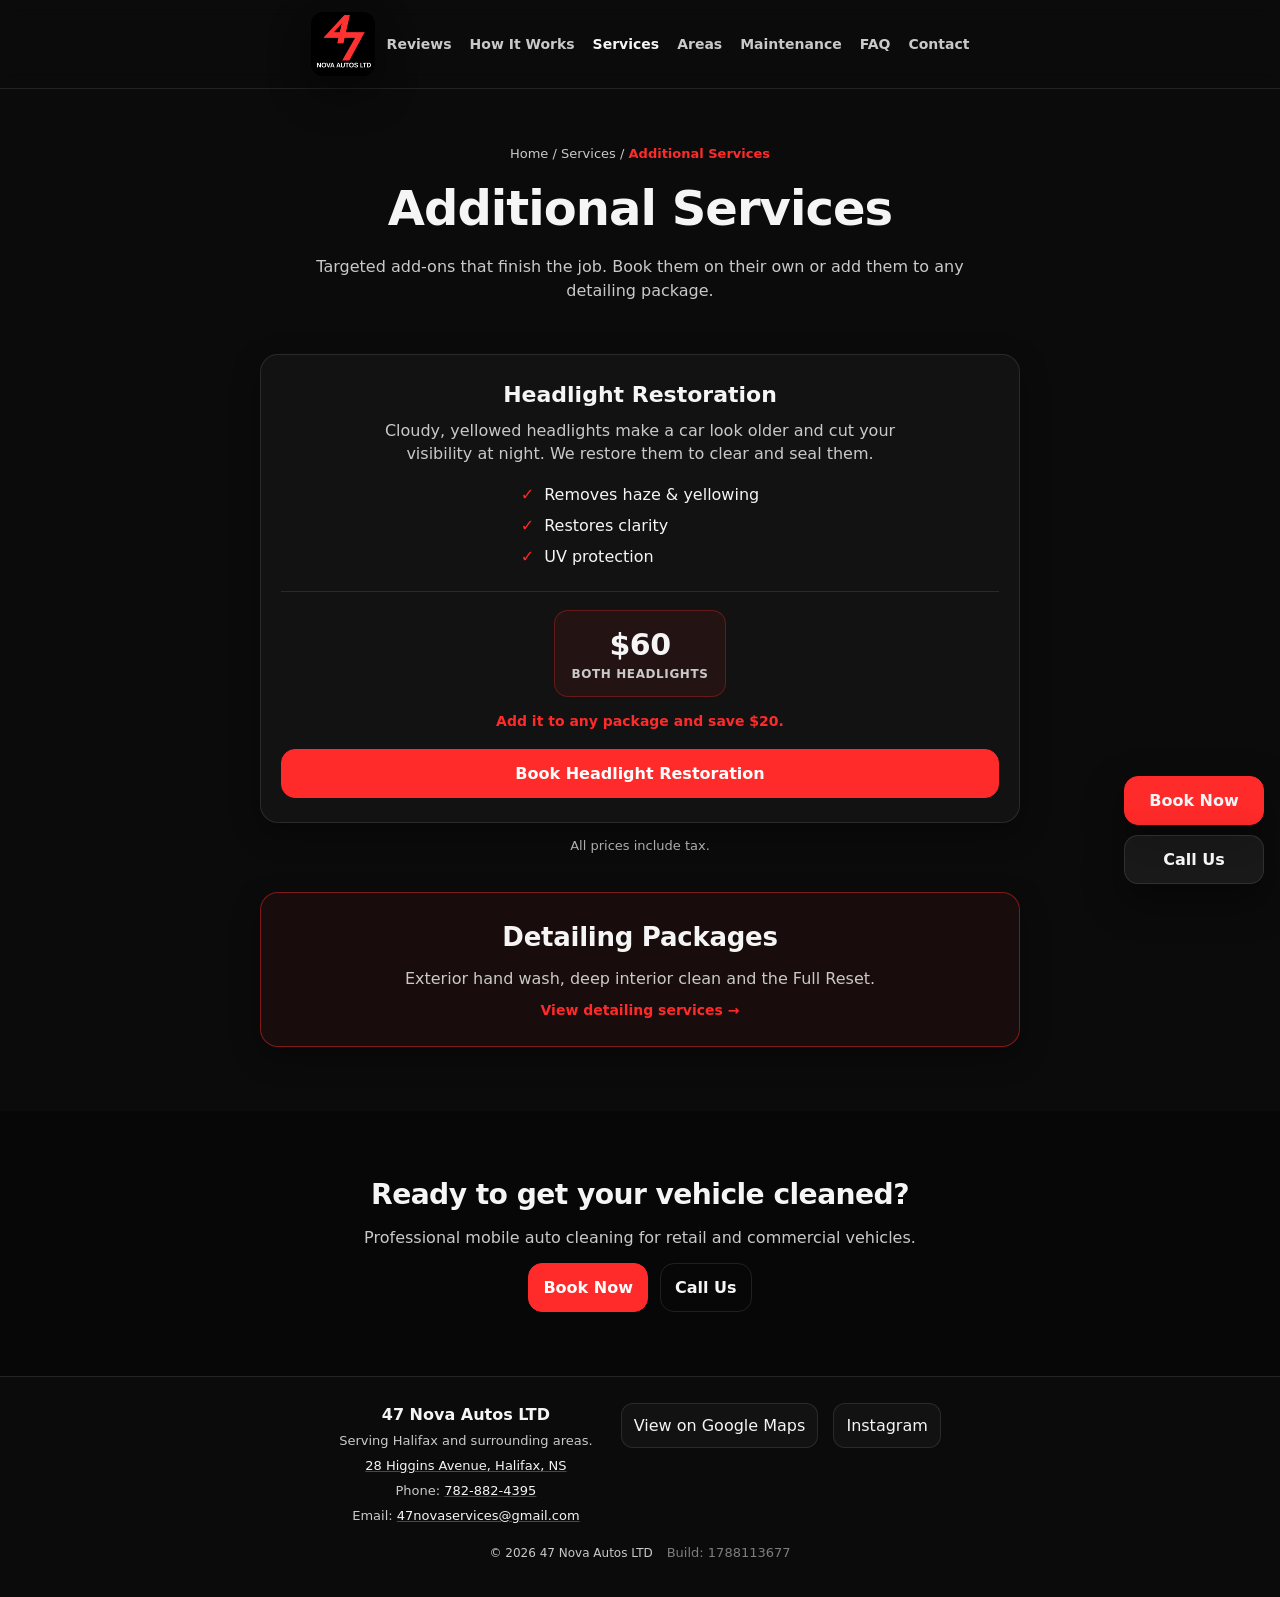
==== additional-services.html @ 2f02de47 "Split Services into Detailing and Additional Services pages" ====
<!doctype html>
<html lang="en">
<head>
  <meta charset="utf-8" />
  <meta name="viewport" content="width=device-width, initial-scale=1" />
  <title>Additional Services — 47 Nova Autos LTD</title>
  <meta name="description" content="Add-on services from 47 Nova Autos in Halifax, including headlight restoration. Book on its own or add to any detailing package." />
  <link rel="icon" href="images/logo.png" />
  <link rel="stylesheet" href="style.css?v=1792000000" />
</head>
<body>
  <header class="header">
    <div class="header-inner">
      <a class="brand" href="index.html" aria-label="47 Nova Autos LTD">
        <img src="images/logo.png" alt="47 Nova Autos LTD logo" class="brand-logo" />
      </a>

      <nav class="nav" aria-label="Primary navigation">
        <a href="index.html#reviews">Reviews</a>
        <a href="index.html#how">How It Works</a>
        <a href="index.html#services" aria-current="page">Services</a>
        <a href="index.html#coverage">Areas</a>
        <a href="index.html#fleet">Maintenance</a>
        <a href="index.html#faq">FAQ</a>
        <a href="index.html#contact">Contact</a>
      </nav>

      <button class="menu-btn" id="menuBtn" aria-expanded="false" aria-controls="mobileMenu">
        <span class="menu-icon" aria-hidden="true">☰</span>
        <span class="sr-only">Menu</span>
      </button>
    </div>

    <div class="mobile-menu" id="mobileMenu" hidden>
      <a href="index.html#reviews">Reviews</a>
      <a href="index.html#how">How It Works</a>
      <a href="index.html#services" aria-current="page">Services</a>
      <a href="index.html#coverage">Areas</a>
      <a href="index.html#fleet">Maintenance</a>
      <a href="index.html#faq">FAQ</a>
      <a href="index.html#contact">Contact</a>
    </div>
  </header>

  <main id="top">

    <section class="section page-hero">
      <div class="container">
        <nav class="crumbs" aria-label="Breadcrumb"><a href="index.html">Home</a> <span aria-hidden="true">/</span> <a href="index.html#services">Services</a> <span aria-hidden="true">/</span> <span aria-current="page">Additional Services</span></nav>
        <h1 class="page-title">Additional Services</h1>
        <p class="lead">Targeted add-ons that finish the job. Book them on their own or add them to any detailing package.</p>
      </div>
    </section>

    <section class="section svc-page">
      <div class="container">
        <div class="svc-wrap">
          <div class="svc-panel" id="panel-additional">
            <h3>Headlight Restoration</h3>
            <p class="svc-desc">Cloudy, yellowed headlights make a car look older and cut your visibility at night. We restore them to clear and seal them.</p>
            <ul class="svc-list">
              <li>Removes haze &amp; yellowing</li>
              <li>Restores clarity</li>
              <li>UV protection</li>
            </ul>
            <div class="svc-prices">
              <div class="svc-price"><span class="svc-amt">$60</span><span class="svc-lab">Both headlights</span></div>
            </div>
            <p class="svc-note">Add it to any package and save $20.</p>
            <a class="btn primary full" href="#" data-booking>Book Headlight Restoration</a>
          </div>
        </div>
        <p class="micro subtle svc-tax">All prices include tax.</p>

        <a class="svc-category svc-crosslink" href="detailing.html">
          <span class="svc-cat-title">Detailing Packages</span>
          <span class="svc-cat-intro">Exterior hand wash, deep interior clean and the Full Reset.</span>
          <span class="svc-cat-cta">View detailing services <span aria-hidden="true">&rarr;</span></span>
        </a>
      </div>
    </section>

    <section class="section cta">
      <div class="container cta-inner">
        <h2>Ready to get your vehicle cleaned?</h2>
        <p class="lead">Professional mobile auto cleaning for retail and commercial vehicles.</p>
        <div class="cta-actions">
          <a class="btn primary" href="#" data-booking>Book Now</a>
          <a class="btn ghost" href="tel:+17828824395">Call Us</a>
        </div>
      </div>
    </section>

    <footer class="footer" id="contact">
      <div class="container footer-inner">
        <div class="footer-left">
          <div class="footer-brand">47 Nova Autos LTD</div>
          <div class="footer-sub">Serving Halifax and surrounding areas.</div>
          <div class="footer-sub"><a class="inline" href="https://www.google.com/maps/search/?api=1&query=28+Higgins+Avenue,+Halifax,+NS" target="_blank" rel="noopener">28 Higgins Avenue, Halifax, NS</a></div>
          <div class="footer-sub">Phone: <a class="inline" href="tel:+17828824395">782-882-4395</a></div>
          <div class="footer-sub">Email: <a class="inline" href="mailto:47novaservices@gmail.com">47novaservices@gmail.com</a></div>
        </div>
        <div class="footer-right">
          <a class="footer-link" href="https://www.google.com/maps/search/?api=1&query=28+Higgins+Avenue,+Halifax,+NS" target="_blank" rel="noopener">View on Google Maps</a>
          <a class="footer-link" href="https://www.instagram.com/47_novaautos" target="_blank" rel="noopener">Instagram</a>
        </div>
      </div>
      <div class="container footer-bottom">
        <span>© <span id="year"></span> 47 Nova Autos LTD</span> <span class="micro subtle" style="margin-left:10px;opacity:.6">Build: 1788113677</span>
      </div>
    </footer>
  </main>

  <div class="floating" aria-label="Quick actions">
    <a class="fab fab-primary" href="#" data-booking>Book Now</a>
    <a class="fab" href="tel:+17828824395">Call Us</a>
  </div>

  <script src="script.js?v=1792000000"></script>
</body>
</html>
---- style.css ----
/* 47 Nova Autos LTD — Black / Red / White */
:root{
  --bg:#0b0b0b;
  --card:#111;
  --alt:#0f0f0f;
  --text:#f5f5f5;
  --muted:#c9c9c9;
  --red:#ff2a2a;
  --border:rgba(255,255,255,.10);
  --shadow:0 16px 40px rgba(0,0,0,.45);
  --radius:18px;
}

*{box-sizing:border-box}
html,body{margin:0;padding:0}
body{
  font-family: system-ui, -apple-system, Segoe UI, Roboto, Helvetica, Arial, "Apple Color Emoji","Segoe UI Emoji";
  background:var(--bg);
  color:var(--text);
  line-height:1.45;
  text-align:center;
}

a{color:inherit;text-decoration:none}
.inline{color:var(--text);text-decoration:underline;text-decoration-color:rgba(255,255,255,.25)}
.inline:hover{text-decoration-color:rgba(255,255,255,.6)}
code{font-family: ui-monospace, SFMono-Regular, Menlo, Monaco, Consolas, "Liberation Mono", "Courier New", monospace;}

.sr-only{position:absolute;left:-9999px;top:auto;width:1px;height:1px;overflow:hidden}

.container{max-width:1120px;margin:0 auto;padding:0 18px}
.section{padding:64px 0}
.section.alt{background:var(--alt)}
.section.cta{background:#070707}

h1,h2,h3{margin:0 0 10px}
h1{font-size:clamp(30px,3.3vw,52px);letter-spacing:-.02em}
h2{font-size:clamp(24px,2.2vw,34px);letter-spacing:-.02em}
h3{font-size:18px}
p{margin:0 0 12px}
.muted{color:var(--muted)}
.lead{color:var(--muted);max-width:70ch;margin:0 auto}
.micro{color:var(--muted);font-size:13px;margin-top:10px}
.subtle{opacity:.85}

.header{
  position:sticky;top:0;z-index:60;
  background:rgba(11,11,11,.82);
  backdrop-filter:saturate(140%) blur(10px);
  border-bottom:1px solid var(--border);
}
.header-inner{
  max-width:1120px;margin:0 auto;padding:12px 18px;
  display:flex;align-items:center;justify-content:center;gap:12px;
}
.brand{display:flex;align-items:center}
.brand-logo{height: 64px;width:auto;border-radius:12px;box-shadow:var(--shadow)}
.nav{display:flex;gap:18px;align-items:center}
.nav a{color:var(--muted);font-weight:700;font-size:14px}
.nav a:hover{color:var(--text)}

.menu-btn{
  display:none;
  background:transparent;border:1px solid var(--border);color:var(--text);
  padding:10px 12px;border-radius:12px;cursor:pointer;
}
.menu-icon{font-size:18px}

.mobile-menu{
  max-width:1120px;margin:0 auto;
  padding:8px 18px 14px;
  display:flex;flex-direction:column;gap:10px;
}
.mobile-menu a{
  color:var(--text);
  padding:12px 12px;
  border:1px solid var(--border);
  border-radius:14px;
  background:rgba(255,255,255,.03);
}

.hero{position:relative;overflow:hidden;min-height:100vh;min-height:100svh;display:flex;align-items:center;justify-content:center;text-align:center;padding:64px 0}.hero-video{position:absolute;inset:0;width:100%;height:100%;object-fit:cover;z-index:0}.hero-overlay{position:absolute;inset:0;background:linear-gradient(180deg, rgba(0,0,0,.6), rgba(0,0,0,.7));z-index:1}.hero-inner{position:relative;z-index:2;display:flex;flex-direction:column;align-items:center;width:100%}.hero-copy{max-width:760px;margin:0 auto}.hero-logo{height:150px;width:auto;margin:0 auto 20px;display:block;filter:drop-shadow(0 8px 20px rgba(0,0,0,.55))}.subhead{color:var(--muted);font-weight:600}.hero-actions{display:flex;gap:12px;flex-wrap:wrap;margin-top:16px;justify-content:center}
@media (max-width: 720px){.hero-logo{height:110px;margin-bottom:16px}}
.dots{display:flex;gap:8px;align-items:center;flex:1;justify-content:center}
.dot{
  width:8px;height:8px;border-radius:999px;
  border:1px solid rgba(255,255,255,.35);
  background:transparent;
}
.dot.active{background:var(--red);border-color:var(--red)}
.chip{
  min-width:44px;height:36px;
  border-radius:999px;
  border:1px solid var(--border);
  background:rgba(255,255,255,.04);
  color:var(--text);
  cursor:pointer;
}
.chip:hover{background:rgba(255,255,255,.08)}


.pill{
  display:inline-block;
  padding:8px 12px;
  border:1px solid var(--border);
  border-radius:999px;
  background:rgba(255,255,255,.03);
  color:var(--muted);
  font-size:13px;
  margin:10px 0 18px;
}

.cards{
  display:grid;
  grid-template-columns: repeat(4, minmax(0,1fr));
  gap:14px;
}
.card{
  display:flex;flex-direction:column;
  position:relative;
  border:1px solid var(--border);
  border-radius:var(--radius);
  background:rgba(255,255,255,.03);
  padding:16px;
  box-shadow:0 10px 28px rgba(0,0,0,.35);
}
.card .btn{margin-top:auto}
.card ul{margin:12px 0 14px;padding-left:0;list-style-position:inside;color:var(--muted)}
.card li{margin:6px 0}
.price{font-size:28px;font-weight:850;letter-spacing:-.02em;margin-top:4px}
.price-alt{font-size:22px;margin-top:0}
.price-sub{font-size:12px;font-weight:600;letter-spacing:.04em;text-transform:uppercase;color:var(--muted)}
.label{font-size:12px;color:var(--muted);margin-top:6px}
.featured{border-color:rgba(255,42,42,.55);background:rgba(255,42,42,.06)}
.badge{
  position:absolute;top:-12px;left:50%;transform:translateX(-50%);white-space:nowrap;
  background:var(--red);color:#fff;
  font-size:12px;font-weight:800;
  padding:6px 10px;border-radius:999px;
}

.btn{
  display:inline-flex;align-items:center;justify-content:center;
  padding:12px 14px;border-radius:14px;
  font-weight:800;
  border:1px solid var(--border);
  cursor:pointer;
  transition: transform .08s ease, background .15s ease, border-color .15s ease;
}
.btn:hover{transform:translateY(-1px)}
.btn.primary{background:var(--red);border-color:var(--red);color:#fff}
.btn.ghost{background:transparent;color:var(--text)}
.btn.ghost:hover{background:rgba(255,255,255,.06)}
.btn.full{width:100%}

.trust{
  display:grid;
  grid-template-columns: repeat(4, minmax(0,1fr));
  gap:12px;
  margin-top:18px;
}
.trust-item{
  border:1px solid var(--border);
  border-radius:var(--radius);
  background:rgba(255,255,255,.03);
  padding:14px;
}
.trust-title{font-weight:850}
.trust-text{color:var(--muted);font-size:13px;margin-top:6px}
.authority{margin-top:16px;color:var(--muted);font-weight:650}

.fleet-copy{color:var(--muted);max-width:80ch;margin:0 auto}

.form{
  border:1px solid var(--border);
  border-radius:var(--radius);
  background:rgba(255,255,255,.03);
  padding:16px;
}
.form-grid{
  display:grid;
  grid-template-columns: 1fr 1fr;
  gap:14px;
}
.fieldset{
  border:1px solid var(--border);
  border-radius:var(--radius);
  padding:14px;
  background:rgba(0,0,0,.22);
}
.fieldset legend{padding:0 6px;color:var(--text);font-weight:850}
.radio,.check{display:flex;align-items:center;justify-content:center;gap:10px;color:var(--muted);margin:10px 0}
.fieldset label{display:block;color:var(--muted);font-size:13px;margin-top:10px}
input[type="text"],input[type="tel"],input[type="email"]{
  width:100%;
  text-align:center;
  margin-top:8px;
  padding:12px 12px;
  border-radius:12px;
  border:1px solid var(--border);
  background:rgba(0,0,0,.35);
  color:var(--text);
  outline:none;
}
input:focus{border-color:rgba(255,42,42,.65)}

.toast{
  margin-top:14px;
  border-radius:14px;
  border:1px solid rgba(255,42,42,.45);
  background:rgba(255,42,42,.12);
  padding:12px 14px;
  color:var(--text);
}

.steps{
  display:grid;
  grid-template-columns: repeat(3, minmax(0,1fr));
  gap:12px;
  margin-top:18px;
}
.step{
  border:1px solid var(--border);
  border-radius:var(--radius);
  background:rgba(255,255,255,.03);
  padding:22px 16px;
}
.step-num{
  margin:0 auto 14px;
  width:48px;height:48px;border-radius:14px;
  display:flex;align-items:center;justify-content:center;
  background:rgba(255,42,42,.18);
  border:1px solid rgba(255,42,42,.5);
  color:#fff;
  font-size:20px;
  font-weight:900;
}
.step-title{font-weight:900;margin-top:10px}
.step-text{color:var(--muted);font-size:13px;margin-top:6px}

.two-lines{
  margin-top:16px;
  display:flex;flex-wrap:wrap;justify-content:center;gap:10px;
  color:var(--muted);
}

.rating{display:flex;align-items:center;justify-content:center;gap:10px;margin-top:10px}
.stars{color:var(--red);letter-spacing:.08em}
.rating-text{color:var(--muted);font-weight:750}
.review-cards{
  display:grid;
  grid-template-columns: repeat(3, minmax(0,1fr));
  gap:12px;
  margin-top:18px;
}
.review{
  border:1px solid var(--border);
  border-radius:var(--radius);
  background:rgba(255,255,255,.03);
  padding:14px;
}
.review p{color:var(--text);margin:0 0 10px}
.reviewer{color:var(--muted);font-size:13px}
.review-actions{display:flex;gap:10px;flex-wrap:wrap;justify-content:center;margin-top:10px}

.cta-inner{text-align:center}
.cta-actions{display:flex;gap:12px;justify-content:center;flex-wrap:wrap;margin-top:14px}

.footer{
  border-top:1px solid var(--border);
  padding:26px 0 34px;
}
.footer-inner{display:flex;justify-content:center;gap:18px;flex-wrap:wrap}
.footer-brand{font-weight:900;font-size:16px}
.footer-sub{color:var(--muted);font-size:13px;margin-top:6px}
.footer-link{
  display:inline-flex;
  padding:10px 12px;
  border-radius:12px;
  border:1px solid var(--border);
  background:rgba(255,255,255,.03);
  color:var(--text);
  margin-left:10px;
}
.footer-link:hover{background:rgba(255,255,255,.06)}
.footer-bottom{margin-top:18px;color:var(--muted);font-size:12px}

.floating{
  position:fixed;
  right:16px;
  bottom:16px;
  z-index:80;
  display:flex;
  flex-direction:column;
  gap:10px;
}
.fab{
  min-width:140px;
  text-align:center;
  padding:12px 14px;
  border-radius:14px;
  border:1px solid var(--border);
  background:rgba(255,255,255,.06);
  color:var(--text);
  font-weight:900;
  box-shadow:var(--shadow);
}
.fab:hover{background:rgba(255,255,255,.10)}
.fab-primary{
  background:var(--red);
  border-color:var(--red);
}
.fab-primary:hover{filter:brightness(1.02)}

@media (max-width: 980px){
  .hero-inner{grid-template-columns:1fr;gap:16px}
  .cards{grid-template-columns:1fr 1fr}
  .trust{grid-template-columns:1fr 1fr}
  .steps{grid-template-columns:1fr}
  .review-cards{grid-template-columns:1fr}
  .form-grid{grid-template-columns:1fr}
  .nav{display:none}
  .menu-btn{display:inline-flex;gap:8px;align-items:center}
}

@media (max-width: 520px){
  .cards{grid-template-columns:1fr}
  .fab{min-width:132px}
}

/* Review slideshow */
.review-slider{margin-top:18px}
.review-slide{
  border:1px solid var(--border, rgba(255,255,255,.12));
  background:rgba(0,0,0,.25);
  border-radius:18px;
  padding:18px;
}
.review-controls{display:flex;align-items:center;justify-content:center;gap:10px;margin-top:12px}
.review-note{margin-top:10px;color:rgba(255,255,255,.6);font-size:12px}

@media (max-width: 720px){.brand-logo{height:52px}}

/* Clean header: use menu button only */
.header{position:sticky;top:0;z-index:50}
.header-inner{position:relative}
/* Desktop nav stays visible; responsive rules earlier in this file
   already hide it on small screens. */

/* Compact dropdown menu (less than half screen) */
.mobile-menu{
  position:absolute;
  right:16px;
  top:72px;
  width:min(320px, 84vw);
  max-height:45vh;
  overflow:auto;
  background:rgba(10,10,10,0.96);
  border:1px solid rgba(255,255,255,0.14);
  border-radius:16px;
  padding:10px;
  box-shadow: 0 20px 50px rgba(0,0,0,0.55);
}
.mobile-menu a{
  display:block;
  padding:12px 12px;
  border-radius:12px;
}
.mobile-menu a:hover{
  background: rgba(255,255,255,0.06);
}


/* Dropdown menu (anchored, not floating) — overrides */
.header-inner{position:relative}
.mobile-menu{
  position:absolute;
  right:16px;
  top:100%;
  margin-top:10px;
  width:min(320px, 84vw);
  max-height:45vh;
  overflow:auto;
  background:rgba(10,10,10,0.96);
  border:1px solid rgba(255,255,255,0.14);
  border-radius:16px;
  padding:10px;
  box-shadow: 0 20px 50px rgba(0,0,0,0.55);
  transform-origin: top right;
  animation: menuDrop 140ms ease-out;
}
@keyframes menuDrop{
  from{opacity:0;transform:translateY(-6px) scale(0.98)}
  to{opacity:1;transform:translateY(0) scale(1)}
}

.mobile-menu[hidden]{display:none !important}

/* === Slideshow Option A (contain + blurred background) === */
.slide {
  position: relative;
  overflow: hidden;
  background: #000;
}

.slide-bg {
  position: absolute;
  inset: 0;
  background-size: cover;
  background-position: center;
  filter: blur(28px) brightness(0.7);
  transform: scale(1.1);
  z-index: 1;
}

.slide img {
  position: relative;
  z-index: 2;
  object-fit: contain;
  width: 100%;
  height: 100%;
}

/* ---------- Fleet form heading ---------- */
.form-heading{
  margin-top:34px;
  font-size:20px;
  letter-spacing:-.01em;
}

/* ---------- FAQ ---------- */
.faq{
  max-width:820px;
  margin:26px auto 0;
  text-align:left;
  display:grid;
  gap:10px;
}
.faq-item{
  border:1px solid var(--border);
  border-radius:14px;
  background:rgba(255,255,255,.03);
  overflow:hidden;
}
.faq-item summary{
  cursor:pointer;
  list-style:none;
  padding:16px 46px 16px 18px;
  font-weight:750;
  font-size:15px;
  position:relative;
}
.faq-item summary::-webkit-details-marker{display:none}
.faq-item summary::after{
  content:"+";
  position:absolute;
  right:18px;
  top:50%;
  transform:translateY(-50%);
  color:var(--red);
  font-size:20px;
  font-weight:700;
  line-height:1;
}
.faq-item[open] summary::after{content:"–"}
.faq-item summary:hover{background:rgba(255,255,255,.04)}
.faq-item summary:focus-visible{outline:2px solid var(--red);outline-offset:-2px}
.faq-body{
  padding:0 18px 16px;
  color:var(--muted);
  font-size:14px;
}

/* ---------- Service coverage ---------- */
.area-chips{
  display:flex;
  flex-wrap:wrap;
  justify-content:center;
  gap:8px;
  margin:22px auto 16px;
  max-width:880px;
}
.area-chip{
  font:inherit;
  font-size:13px;
  font-weight:700;
  color:var(--muted);
  background:rgba(255,255,255,.04);
  border:1px solid var(--border);
  border-radius:999px;
  padding:8px 15px;
  cursor:pointer;
  transition:background .15s, color .15s, border-color .15s;
}
.area-chip:hover{color:var(--text);border-color:rgba(255,42,42,.55)}
.area-chip:focus-visible{outline:2px solid var(--red);outline-offset:2px}
.area-chip.is-active{
  background:var(--red);
  border-color:var(--red);
  color:#fff;
}
.map-shell{
  position:relative;
  max-width:820px;
  margin:0 auto;
  border:1px solid var(--border);
  border-radius:var(--radius);
  overflow:hidden;
  background:#0d0d0d;
}
.coverage-map{
  height:500px;
  width:100%;
  background:#0d0d0d;
}
.coverage-map .leaflet-container{background:#0d0d0d;font:inherit}
.coverage-map .leaflet-control-attribution{
  background:rgba(0,0,0,.6);
  color:#8a8a8a;
  font-size:10px;
}
.coverage-map .leaflet-control-attribution a{color:#b0b0b0}
.coverage-map .leaflet-bar a{
  background:#151515;
  color:var(--text);
  border-bottom-color:var(--border);
}
.coverage-map .leaflet-bar a:hover{background:#222}
.area-label{
  background:rgba(10,10,10,.9);
  border:1px solid rgba(255,42,42,.5);
  border-radius:8px;
  color:var(--text);
  font-size:12px;
  font-weight:750;
  padding:3px 8px;
  box-shadow:none;
}
.area-label::before{display:none}
.map-hint{
  position:absolute;
  right:12px;
  top:12px;
  z-index:500;
  background:rgba(10,10,10,.75);
  border:1px solid var(--border);
  border-radius:999px;
  padding:5px 11px;
  font-size:11px;
  color:var(--muted);
  pointer-events:none;
  transition:opacity .3s;
}
.map-hint.is-hidden{opacity:0}
.coverage-note{margin-top:20px}
.coverage-note-title{font-weight:850;margin-bottom:6px}

@media (max-width:720px){
  .coverage-map{height:340px}
  .area-chip{font-size:12px;padding:7px 12px}
}

/* Anchor targets clear the sticky header */
html{scroll-padding-top:104px;scroll-behavior:smooth}
@media (prefers-reduced-motion:reduce){html{scroll-behavior:auto}}

/* ==========================================================
   Google Reviews — live section
   ========================================================== */
:root{
  --g-star:#FBBC04;
  --g-blue:#4285F4;
}

/* --- Summary bar --- */
.g-summary{
  display:flex;
  align-items:center;
  justify-content:center;
  flex-wrap:wrap;
  gap:18px 26px;
  margin:20px auto 0;
  max-width:760px;
  padding:18px 22px;
  border:1px solid var(--border);
  border-radius:var(--radius);
  background:linear-gradient(180deg, rgba(255,255,255,.055), rgba(255,255,255,.02));
  box-shadow:var(--shadow);
}
.g-summary-head{display:flex;align-items:center;gap:10px}
.g-logo{display:inline-flex;width:26px;height:26px;flex:none}
.g-logo svg{width:100%;height:100%;display:block}
.g-summary-title{font-weight:800;font-size:15px;letter-spacing:-.01em;white-space:nowrap}

.g-summary-body{display:flex;align-items:center;gap:14px;text-align:left}
.g-score{
  font-size:40px;line-height:1;font-weight:900;letter-spacing:-.03em;
  font-variant-numeric:tabular-nums;
}
.g-summary-meta{display:flex;flex-direction:column;gap:4px}
.g-count{color:var(--muted);font-size:13px}

.g-summary-cta{
  display:inline-flex;align-items:center;
  padding:10px 16px;border-radius:999px;
  border:1px solid var(--border);
  background:rgba(255,255,255,.04);
  font-weight:800;font-size:14px;white-space:nowrap;
  transition:background .18s ease, border-color .18s ease;
}
.g-summary-cta:hover{background:rgba(255,255,255,.09);border-color:rgba(255,255,255,.22)}

/* --- Stars --- */
.g-stars{display:inline-flex;gap:2px;line-height:0}
.g-stars svg{width:18px;height:18px;display:block}
.g-stars.sm svg{width:15px;height:15px}
.g-star-full,.g-star-half-l{fill:var(--g-star)}
.g-star-empty,.g-star-half-r{fill:rgba(255,255,255,.18)}

/* --- Rail --- */
.g-rail-wrap{position:relative;margin-top:22px}
.g-rail{
  display:flex;gap:14px;
  overflow-x:auto;
  scroll-snap-type:x mandatory;
  scroll-behavior:smooth;
  padding:4px 2px 14px;
  scrollbar-width:none;
}
.g-rail::-webkit-scrollbar{display:none}
.g-skeleton{display:flex;gap:14px}

.g-card{
  scroll-snap-align:start;
  flex:0 0 340px;
  max-width:340px;
  display:flex;flex-direction:column;
  text-align:left;
  padding:16px 16px 14px;
  border:1px solid var(--border);
  border-radius:var(--radius);
  background:rgba(255,255,255,.035);
  transition:border-color .18s ease, background .18s ease, transform .18s ease;
}
.g-card:hover{background:rgba(255,255,255,.06);border-color:rgba(255,255,255,.2)}
.g-card.is-loading{
  min-height:190px;
  background:linear-gradient(100deg, rgba(255,255,255,.03) 30%, rgba(255,255,255,.08) 50%, rgba(255,255,255,.03) 70%);
  background-size:220% 100%;
  animation:gShimmer 1.4s infinite linear;
}
@keyframes gShimmer{from{background-position:120% 0}to{background-position:-20% 0}}

.g-card-head{display:flex;align-items:center;gap:11px;margin-bottom:10px}
.g-avatar{
  width:40px;height:40px;flex:none;border-radius:50%;
  object-fit:cover;background:rgba(255,255,255,.1);
}
.g-avatar-fallback{
  width:40px;height:40px;flex:none;border-radius:50%;
  display:flex;align-items:center;justify-content:center;
  font-weight:900;font-size:16px;color:#fff;
  background:var(--g-blue);
}
.g-who{min-width:0;flex:1}
.g-name{font-weight:800;font-size:14.5px;white-space:nowrap;overflow:hidden;text-overflow:ellipsis}
.g-time{color:var(--muted);font-size:12.5px;margin-top:1px}
.g-card-mark{width:18px;height:18px;flex:none;opacity:.95}
.g-card-mark svg{width:100%;height:100%;display:block}

.g-card-stars{margin-bottom:9px}
.g-text{
  color:var(--text);font-size:14.5px;line-height:1.55;margin:0;
  display:-webkit-box;-webkit-box-orient:vertical;-webkit-line-clamp:6;overflow:hidden;
}
.g-text.is-open{-webkit-line-clamp:unset;display:block}
.g-more{
  align-self:flex-start;margin-top:8px;padding:0;
  background:none;border:0;cursor:pointer;
  color:var(--muted);font-size:13px;font-weight:800;
  text-decoration:underline;text-underline-offset:3px;
}
.g-more:hover{color:var(--text)}
.g-card-foot{margin-top:auto;padding-top:12px}
.g-card-link{
  display:inline-flex;align-items:center;gap:6px;
  color:var(--muted);font-size:12.5px;font-weight:700;
}
.g-card-link:hover{color:var(--text)}

/* --- Arrows --- */
.g-arrow{
  position:absolute;top:50%;transform:translateY(-50%);
  z-index:5;
  width:40px;height:40px;border-radius:50%;
  display:flex;align-items:center;justify-content:center;
  font-size:22px;line-height:1;
  color:var(--text);
  border:1px solid var(--border);
  background:rgba(15,15,15,.92);
  backdrop-filter:blur(6px);
  cursor:pointer;
  box-shadow:var(--shadow);
  transition:background .18s ease, opacity .18s ease;
}
.g-arrow:hover{background:rgba(40,40,40,.95)}
.g-arrow[disabled]{opacity:0;pointer-events:none}
.g-arrow-prev{left:-18px}
.g-arrow-next{right:-18px}

/* edge fades so cards slide under the arrows cleanly */
.g-rail-wrap::before,.g-rail-wrap::after{
  content:"";position:absolute;top:0;bottom:14px;width:44px;
  pointer-events:none;z-index:4;
}
.g-rail-wrap::before{left:0;width:34px;background:linear-gradient(90deg,var(--bg),transparent);opacity:0;transition:opacity .2s ease}
.g-rail-wrap.is-scrolled::before{opacity:1}
.g-rail-wrap::after{right:0;background:linear-gradient(270deg,var(--bg),transparent)}
.section.alt .g-rail-wrap::before{background:linear-gradient(90deg,var(--alt),transparent)}
.section.alt .g-rail-wrap::after{background:linear-gradient(270deg,var(--alt),transparent)}

@media (max-width: 1200px){
  .g-arrow-prev{left:2px}
  .g-arrow-next{right:2px}
}

.g-attrib{
  margin-top:16px;
  color:var(--muted);font-size:11.5px;opacity:.62;
  max-width:60ch;margin-left:auto;margin-right:auto;
}

@media (max-width: 720px){
  .g-summary{gap:14px;padding:16px}
  .g-summary-body{gap:12px}
  .g-score{font-size:34px}
  .g-card{flex:0 0 84vw;max-width:84vw}
  .g-arrow{display:none}
  .g-rail{scroll-padding-left:2px}
}


/* ---------- Maintenance plan benefits ---------- */
.plan-benefits{
  list-style:none;
  margin:26px auto 0;
  padding:0;
  max-width:900px;
  display:grid;
  gap:12px;
  text-align:left;
}
.plan-benefits li{
  position:relative;
  border:1px solid var(--border);
  border-radius:var(--radius);
  background:rgba(255,255,255,.03);
  padding:14px 16px 14px 20px;
}
.plan-benefits li::before{
  content:"";
  position:absolute;
  left:10px;top:16px;bottom:16px;
  width:3px;
  border-radius:3px;
  background:var(--red);
}
.benefit-title{display:block;font-weight:850}
.benefit-text{display:block;color:var(--muted);font-size:14px;margin-top:4px}
@media (min-width:760px){
  .plan-benefits{grid-template-columns:1fr 1fr}
}

/* Services: category + tabs */
.svc-category{
  display:flex;flex-direction:column;align-items:center;gap:10px;
  width:100%;max-width:760px;margin:22px auto 0;padding:26px 22px;
  border:1px solid rgba(255,42,42,.45);border-radius:var(--radius);
  background:rgba(255,42,42,.06);color:var(--text);font:inherit;cursor:pointer;
  box-shadow:0 10px 28px rgba(0,0,0,.35);transition:border-color .2s,background .2s;
}
.svc-category:hover{border-color:var(--red);background:rgba(255,42,42,.1)}
.svc-cat-title{font-size:26px;font-weight:850;letter-spacing:-.01em}
.svc-cat-intro{color:var(--muted);max-width:580px}
.svc-cat-cta{color:var(--red);font-weight:750;font-size:14px}
.svc-wrap{max-width:760px;margin:16px auto 0}
.svc-tabs{display:flex;gap:8px;justify-content:center;flex-wrap:wrap;margin-bottom:14px}
.svc-tab{
  font:inherit;font-size:14px;font-weight:700;color:var(--text);cursor:pointer;
  padding:10px 16px;border-radius:999px;border:1px solid var(--border);background:rgba(255,255,255,.04);
}
.svc-tab:hover{border-color:rgba(255,255,255,.3)}
.svc-tab.is-active{background:var(--red);border-color:var(--red);color:#fff}
.svc-panel{
  border:1px solid var(--border);border-radius:var(--radius);background:rgba(255,255,255,.03);
  padding:24px 20px;box-shadow:0 10px 28px rgba(0,0,0,.35);
}
.svc-panel h3{margin:0 0 8px;font-size:22px}
.svc-desc{color:var(--muted);max-width:520px;margin:0 auto}
.svc-list{list-style:none;padding:0;margin:18px auto;display:inline-grid;gap:8px;text-align:left}
.svc-list li::before{content:"\2713";color:var(--red);font-weight:900;margin-right:10px}
.svc-prices{display:flex;justify-content:center;gap:12px;flex-wrap:wrap;border-top:1px solid var(--border);padding-top:18px;margin-top:4px}
.svc-price{display:flex;flex-direction:column;align-items:center;min-width:130px;padding:12px 16px;border-radius:14px;background:rgba(255,42,42,.08);border:1px solid rgba(255,42,42,.3)}
.svc-amt{font-size:30px;font-weight:850;letter-spacing:-.02em}
.svc-lab{font-size:12px;font-weight:650;letter-spacing:.05em;text-transform:uppercase;color:var(--muted)}
.svc-note{color:var(--red);font-weight:700;font-size:14px;margin:14px 0 0}
.svc-panel .btn{margin-top:18px}
@media (max-width:520px){.svc-tab{padding:9px 12px;font-size:13px}.svc-price{min-width:120px}}

/* Services: category links + subpages */
.svc-cats{display:grid;grid-template-columns:1fr;gap:16px;max-width:980px;margin:22px auto 0}
.svc-cats .svc-category{margin:0;height:100%;text-decoration:none}
@media (min-width:760px){.svc-cats{grid-template-columns:1fr 1fr}}
a.svc-category{text-decoration:none;text-align:center}
a.svc-category:hover .svc-cat-cta{text-decoration:underline}
.svc-cat-from{font-size:13px;font-weight:750;letter-spacing:.05em;text-transform:uppercase;color:var(--text);opacity:.85}
.page-hero{padding:56px 0 8px;text-align:center}
.page-title{font-size:clamp(32px,6vw,48px);margin:10px 0 12px;letter-spacing:-.02em}
.crumbs{font-size:13px;color:var(--muted)}
.crumbs a{color:var(--muted)}
.crumbs a:hover{color:var(--text)}
.crumbs [aria-current]{color:var(--red);font-weight:700}
.svc-page{padding-top:28px;text-align:center}
.svc-tax{text-align:center;margin-top:14px}
.svc-crosslink{margin-top:36px}
.nav a[aria-current="page"],.mobile-menu a[aria-current="page"]{color:var(--text)}
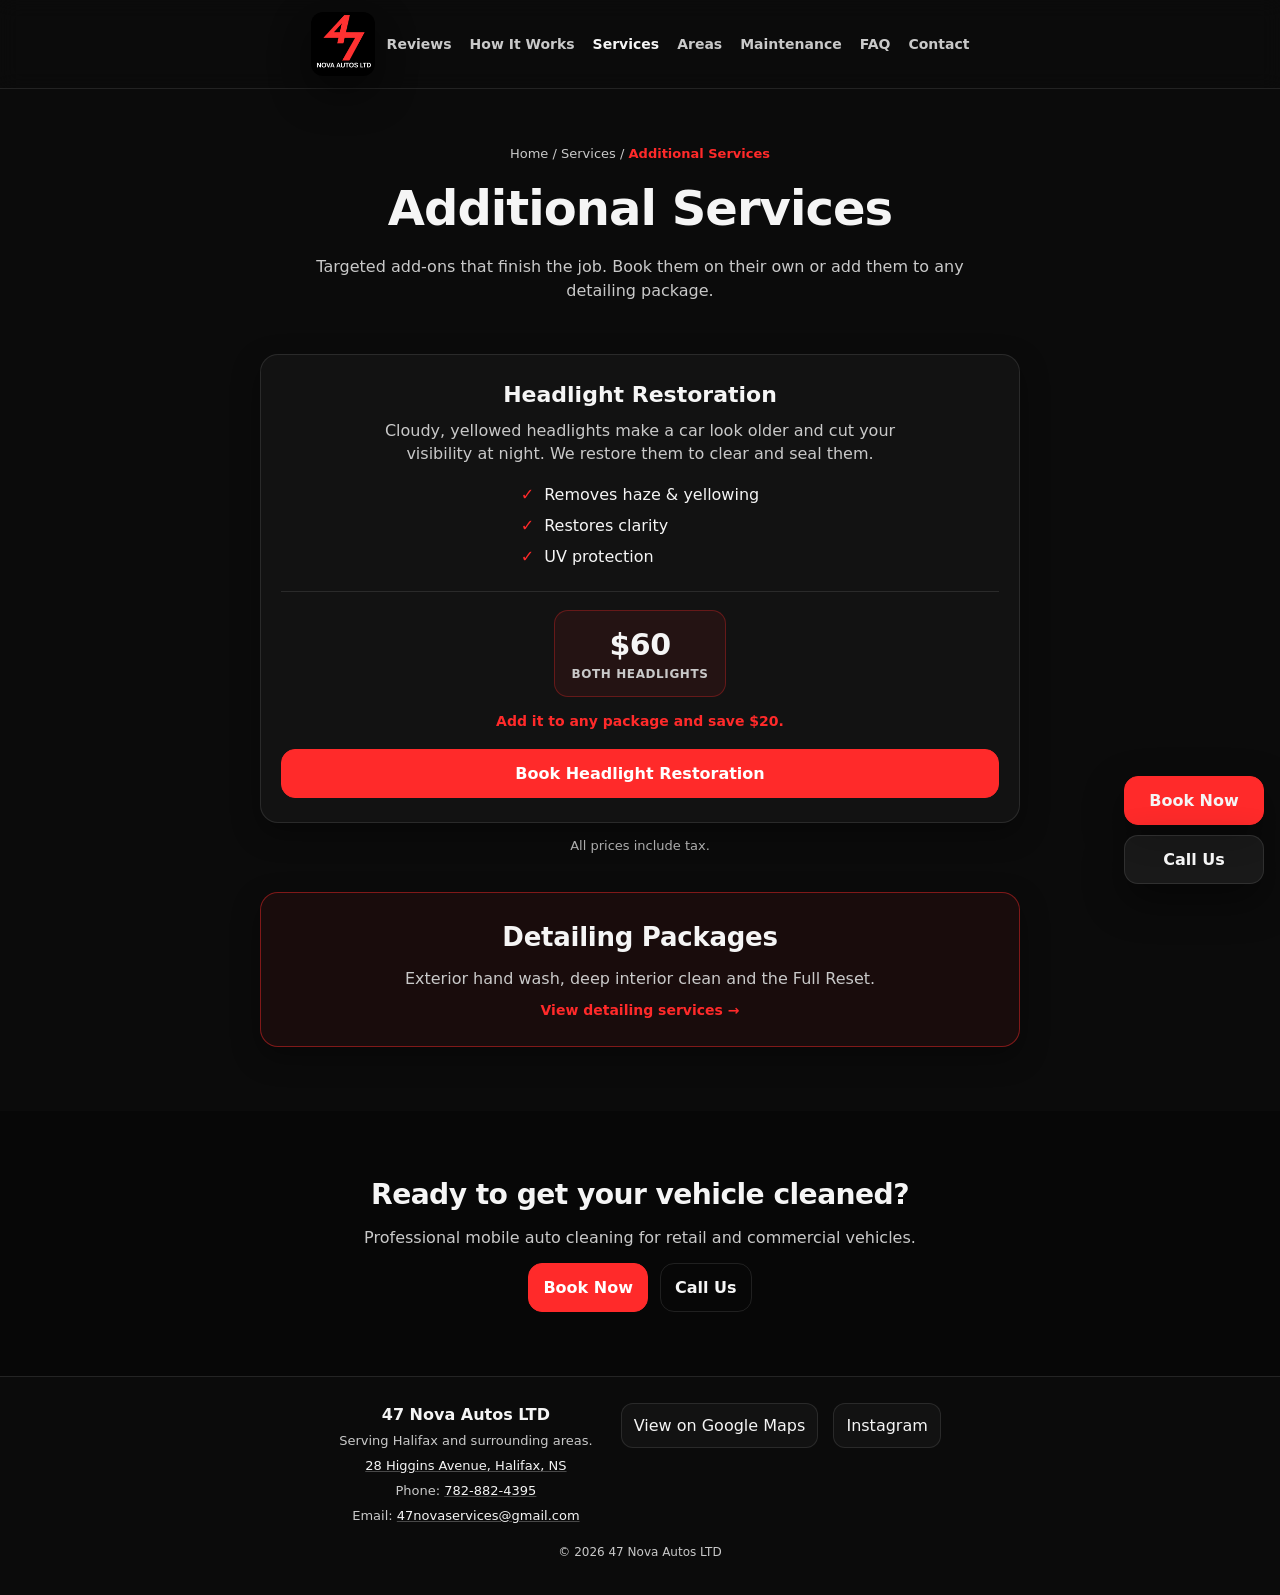
==== commit 4867e226: "Add Google business info, update page titles, remove build label Co-Authored-By: Claude Opus 5.5 <no" ====
--- a/additional-services.html
+++ b/additional-services.html
@@ -3,9 +3,26 @@
 <head>
   <meta charset="utf-8" />
   <meta name="viewport" content="width=device-width, initial-scale=1" />
-  <title>Additional Services — 47 Nova Autos LTD</title>
-  <meta name="description" content="Add-on services from 47 Nova Autos in Halifax, including headlight restoration. Book on its own or add to any detailing package." />
+  <title>Headlight Restoration in Halifax | 47 Nova Autos LTD</title>
+  <meta name="description" content="Headlight restoration in Halifax for $60, tax included. Removes haze and yellowing and adds UV protection. Save $20 when you add it to any detailing package." />
+  <link rel="canonical" href="https://47novaautos.github.io/47novaautos/additional-services.html" />
+  <meta property="og:type" content="website" />
+  <meta property="og:title" content="Headlight Restoration in Halifax | 47 Nova Autos LTD" />
+  <meta property="og:description" content="Clear, sealed headlights for $60, tax included. Save $20 when added to any detailing package." />
+  <meta property="og:url" content="https://47novaautos.github.io/47novaautos/additional-services.html" />
+  <meta property="og:image" content="https://47novaautos.github.io/47novaautos/images/hero-poster.jpg" />
   <link rel="icon" href="images/logo.png" />
+  <script type="application/ld+json">
+  {
+    "@context": "https://schema.org",
+    "@type": "Service",
+    "name": "Headlight Restoration",
+    "serviceType": "Headlight restoration",
+    "areaServed": "Halifax, NS",
+    "provider": { "@id": "https://47novaautos.github.io/47novaautos/#business", "@type": "AutoWash", "name": "47 Nova Autos LTD" },
+    "offers": { "@type": "Offer", "priceCurrency": "CAD", "price": "60" }
+  }
+  </script>
   <link rel="stylesheet" href="style.css?v=1792000000" />
 </head>
 <body>
@@ -106,7 +123,7 @@
         </div>
       </div>
       <div class="container footer-bottom">
-        <span>© <span id="year"></span> 47 Nova Autos LTD</span> <span class="micro subtle" style="margin-left:10px;opacity:.6">Build: 1788113677</span>
+        <span>© <span id="year"></span> 47 Nova Autos LTD</span>
       </div>
     </footer>
   </main>
